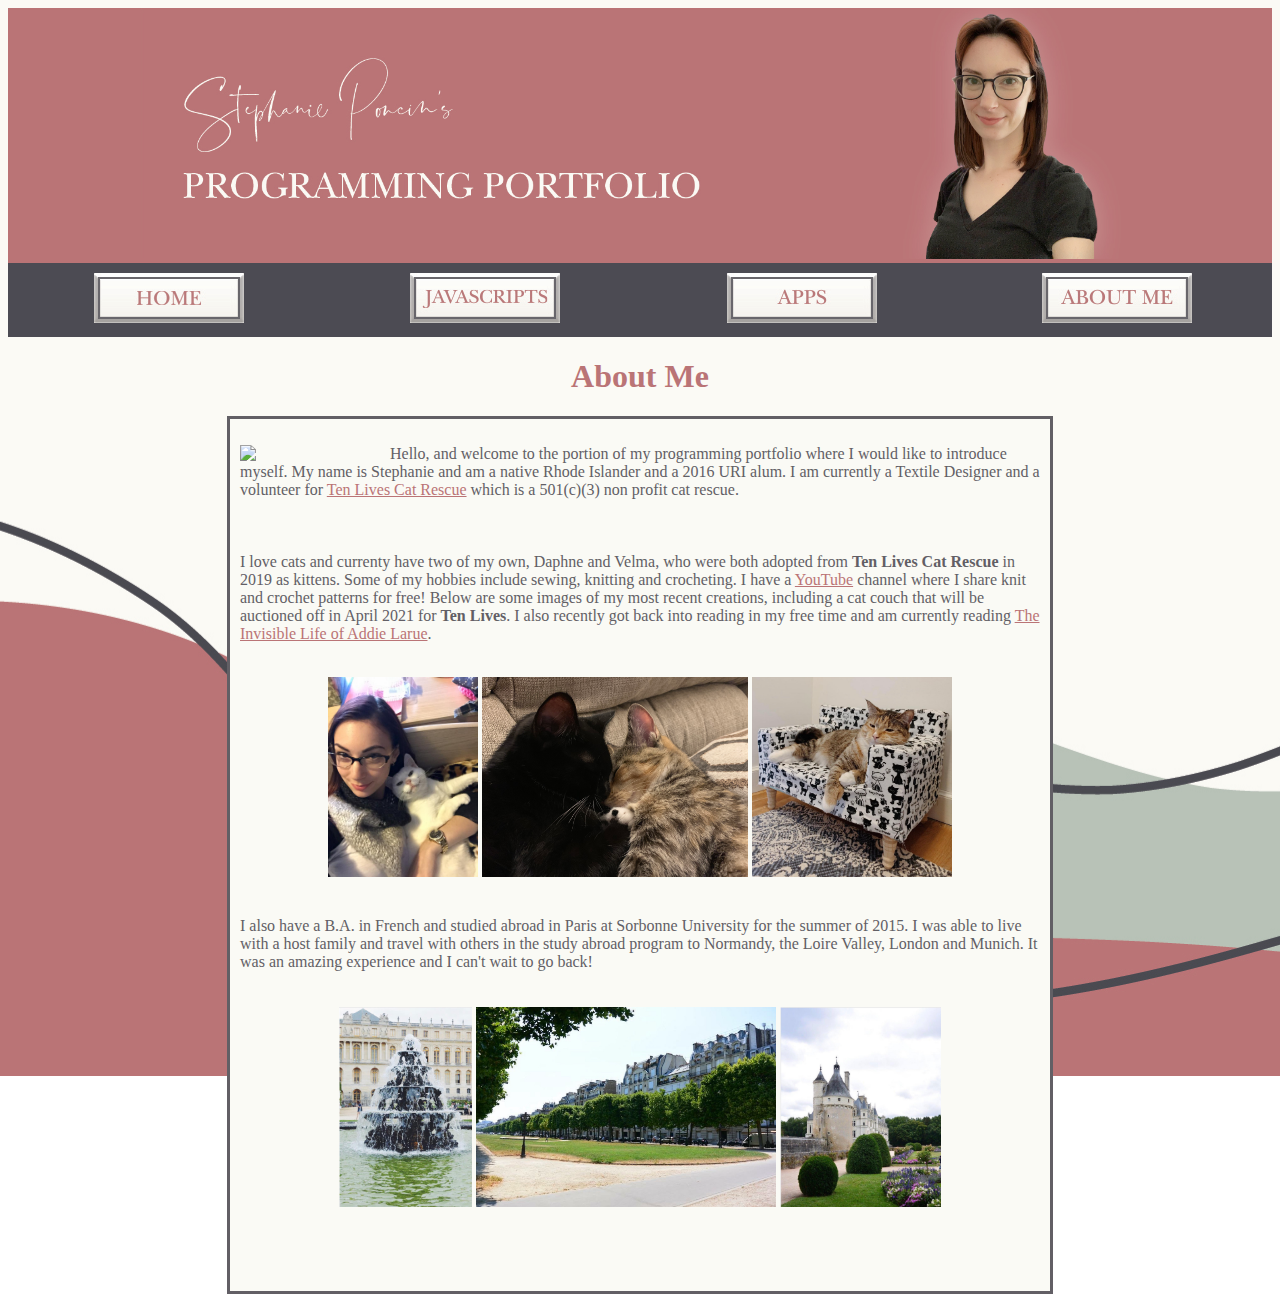
==== about.html @ 7c86a583 "Update about.html" ====
<!DOCTYPE html>
<html>
  <head>
    <meta charset="utf-8">
    <title>About</title>
	  <link rel="stylesheet" href="style1.css">
   </head>
   <body>
	   <center>
	  
	   <div><img src="mybanner.jpg" width="1000"></div>
     
     <table>
	<tbody>
		<tr>
			<td><a class="btn1" href="index.html"><img src="home.png"></a></td>
			<td><a class="btn2" href="javascripts.html"><img src="javascripts.png"></td>
			<td><a class="btn3" href="apps.html"><img src="apps.png"></td>
			<td><a class="btn4" href="about.html"><img src="aboutme.png"></td>
		</tr>
	</tbody>
</table>
	   
	    <h1>About Me</h1>
		    </center>
		   
<div class="about">		   
     <p>
	
		
<img src="stephanieponcin.png" width="150" align="left"> 
	
	Hello, and welcome to the portion of my programming portfolio where I would like to introduce myself. My name is Stephanie and am a native Rhode Islander and a 2016 URI alum. I am currently a Textile Designer and a volunteer for <a href="https://tenlivescatrescue.org/" target="_blank">Ten Lives Cat Rescue</a> which is a 501(c)(3) non profit cat rescue. <br><br>
	    
	     <br><br>
	     
	     I love cats and currenty have two of my own, Daphne and Velma, who were both adopted from <strong>Ten Lives Cat Rescue</strong> in 2019 as kittens. Some of my hobbies include sewing, knitting and crocheting. I have a <a href="https://www.youtube.com/channel/UCtAfi5CVvlbVKUdZwMg6KHg" target="_blank">YouTube</a> channel where I share knit and crochet patterns for free! Below are some images of my most recent creations, including a cat couch that will be auctioned off in April 2021 for <strong>Ten Lives</strong>. I also recently got back into reading in my free time and am currently reading <a href="https://www.goodreads.com/book/show/50623864-the-invisible-life-of-addie-larue">The Invisible Life of Addie Larue</a>. 
	     
	      <br><br>
	     
	     <center>
	     <img src="coconut.jpg" width="150">
	     <img src="daphnevelma.jpg" height="200">
	     <img src="catcouch.jpg" height="200"><br><br>
	     </center>
	     
	      <br>
	   
	     I also have a B.A. in French and studied abroad in Paris at Sorbonne University for the summer of 2015. I was able to live with a host family and travel with others in the study abroad program to Normandy, the Loire Valley, London and Munich. It was an amazing experience and I can't wait to go back!
	   <center>
		   
		   <br><br>
		   
	     <img src="versailles.jpg" height="200">
	     <img src="parispark.jpg" height="200">
	     <img src="chateaux.jpg" height="200"><br><br>
	     </center>
	     
	      <br><br>
	     
	</p>
		   </div>	
	  
    </body>
	
   </html>
---- style1.css ----
body {
   background: url(mybackground.jpg);
   height: 1000px;
   background-repeat: no-repeat;
   background-attachment: fixed;
   background-position: center;
}

table {
  background-color: #4c4b53;
  border: #4c4b53;
  border-collapse: collapse;
  width: 100%;
  min-width: 400px;
}

h1 {
   color: #ba7476;
}  

div {
   background-color: #ba7476;
   width: 100%;
   min-width: 400px;
	padding: 0px;
}

p {
	width: 800px;
}


td {
	padding: 10px;
    border-left: solid 5px transparent;
    text-align: center;
    vertical-align: middle;
}
          
.about {
	background-color: #fafaf5;
	padding: 10px;
	color: #625f65;
	text-align: left;
	width: 800px;
	margin: 0 auto;
	border-width: 3px;
	border-style: solid;
	border-color: #625f65;
}

a:link, a:visited {
	color: #ba7476;
}
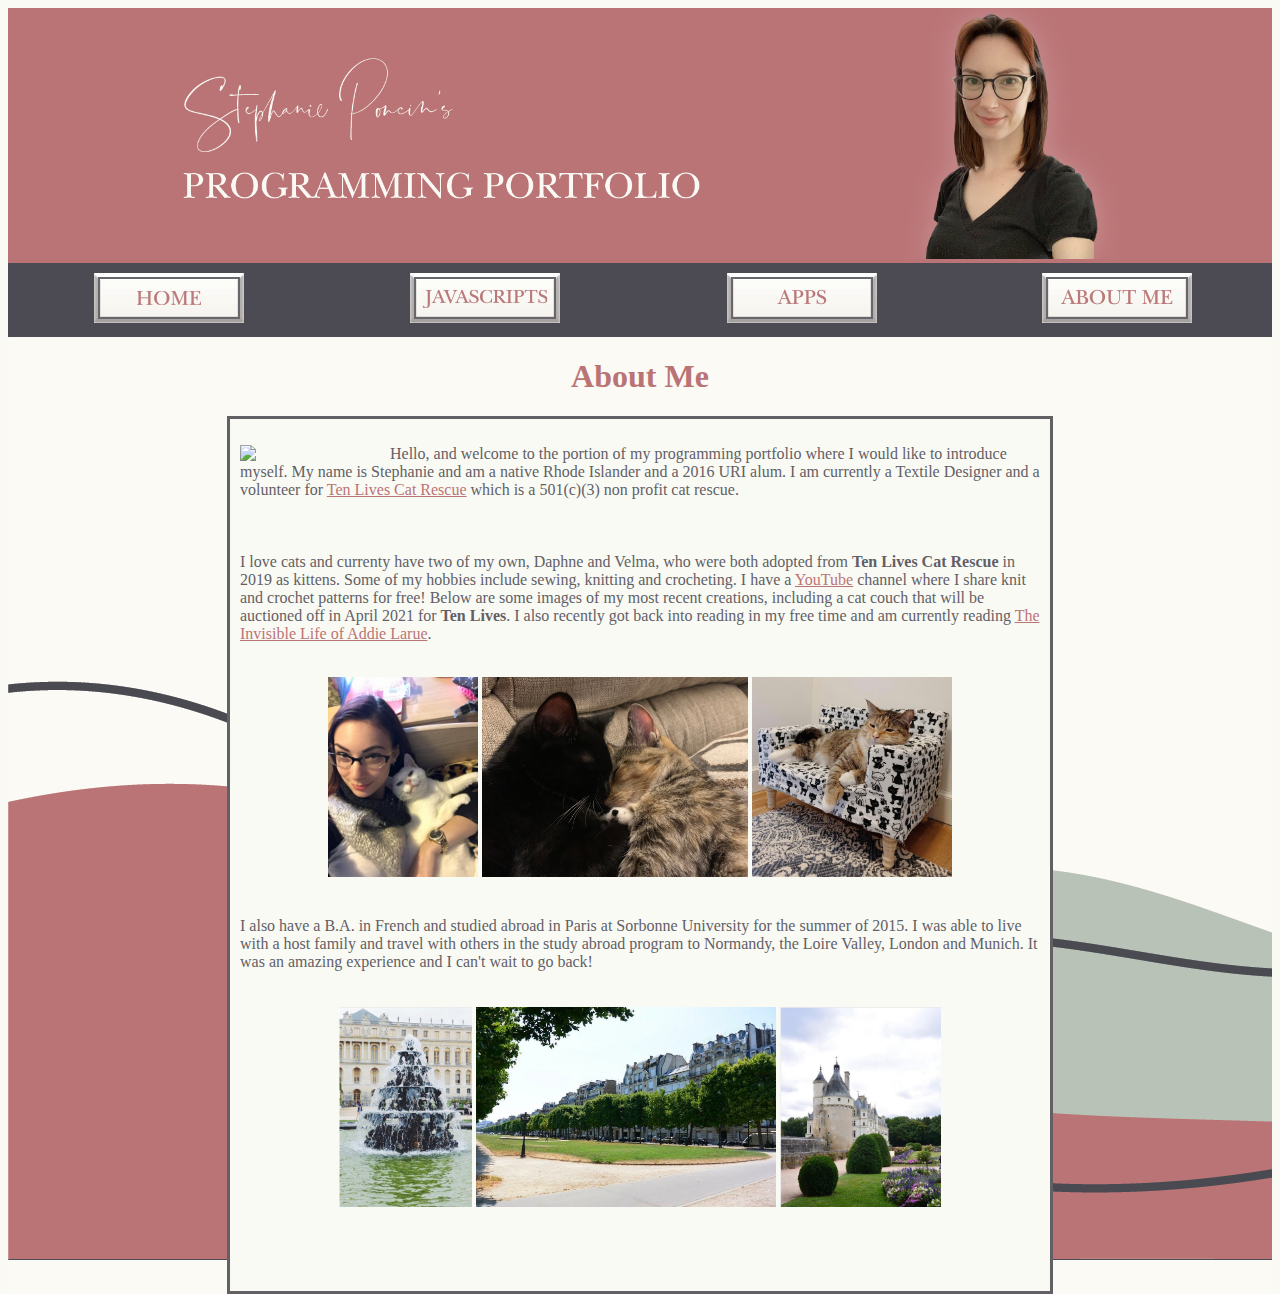
==== commit 1dfe799d: "Update about.html" ====
--- a/about.html
+++ b/about.html
@@ -4,6 +4,7 @@
     <meta charset="utf-8">
     <title>About</title>
 	  <link rel="stylesheet" href="style1.css">
+	  <div style="background-image:url('mybackground.jpg');">
    </head>
    <body>
 	   <center>
--- a/style1.css
+++ b/style1.css
@@ -1,5 +1,5 @@
 body {
-   background: url(mybackground.jpg);
+   background-color: #fafaf5;
    height: 1000px;
    background-repeat: no-repeat;
    background-attachment: fixed;
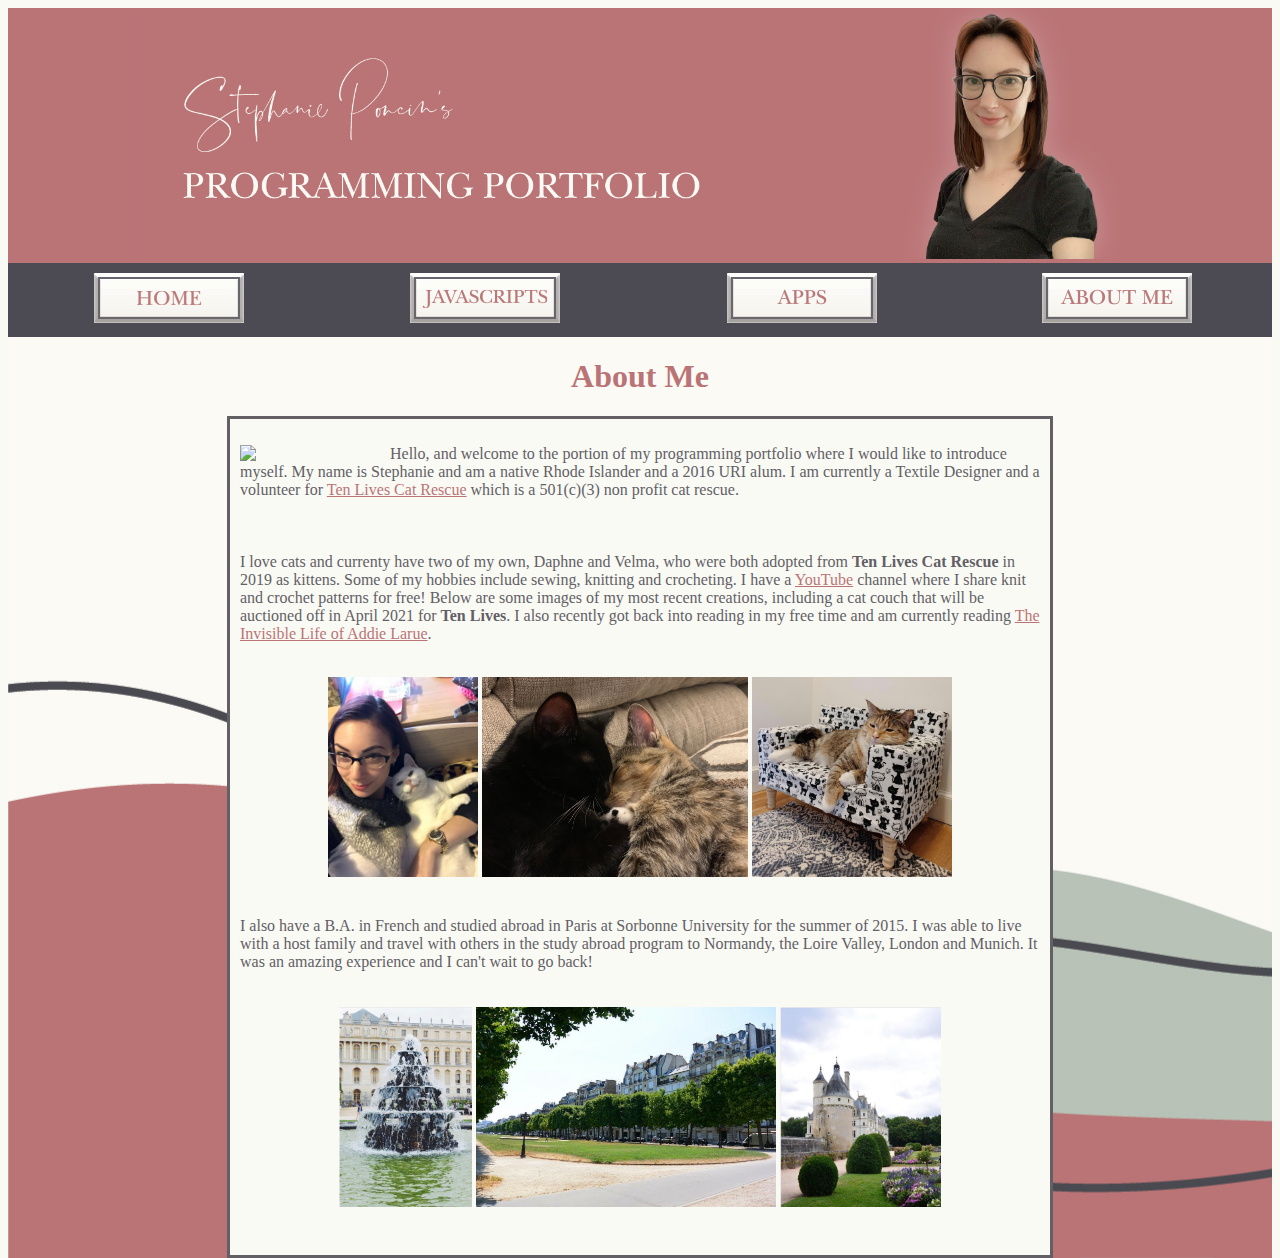
==== commit ac672227: "Update about.html" ====
--- a/about.html
+++ b/about.html
@@ -57,8 +57,6 @@
 	     <img src="chateaux.jpg" height="200"><br><br>
 	     </center>
 	     
-	      <br><br>
-	     
 	</p>
 		   </div>	
 	  
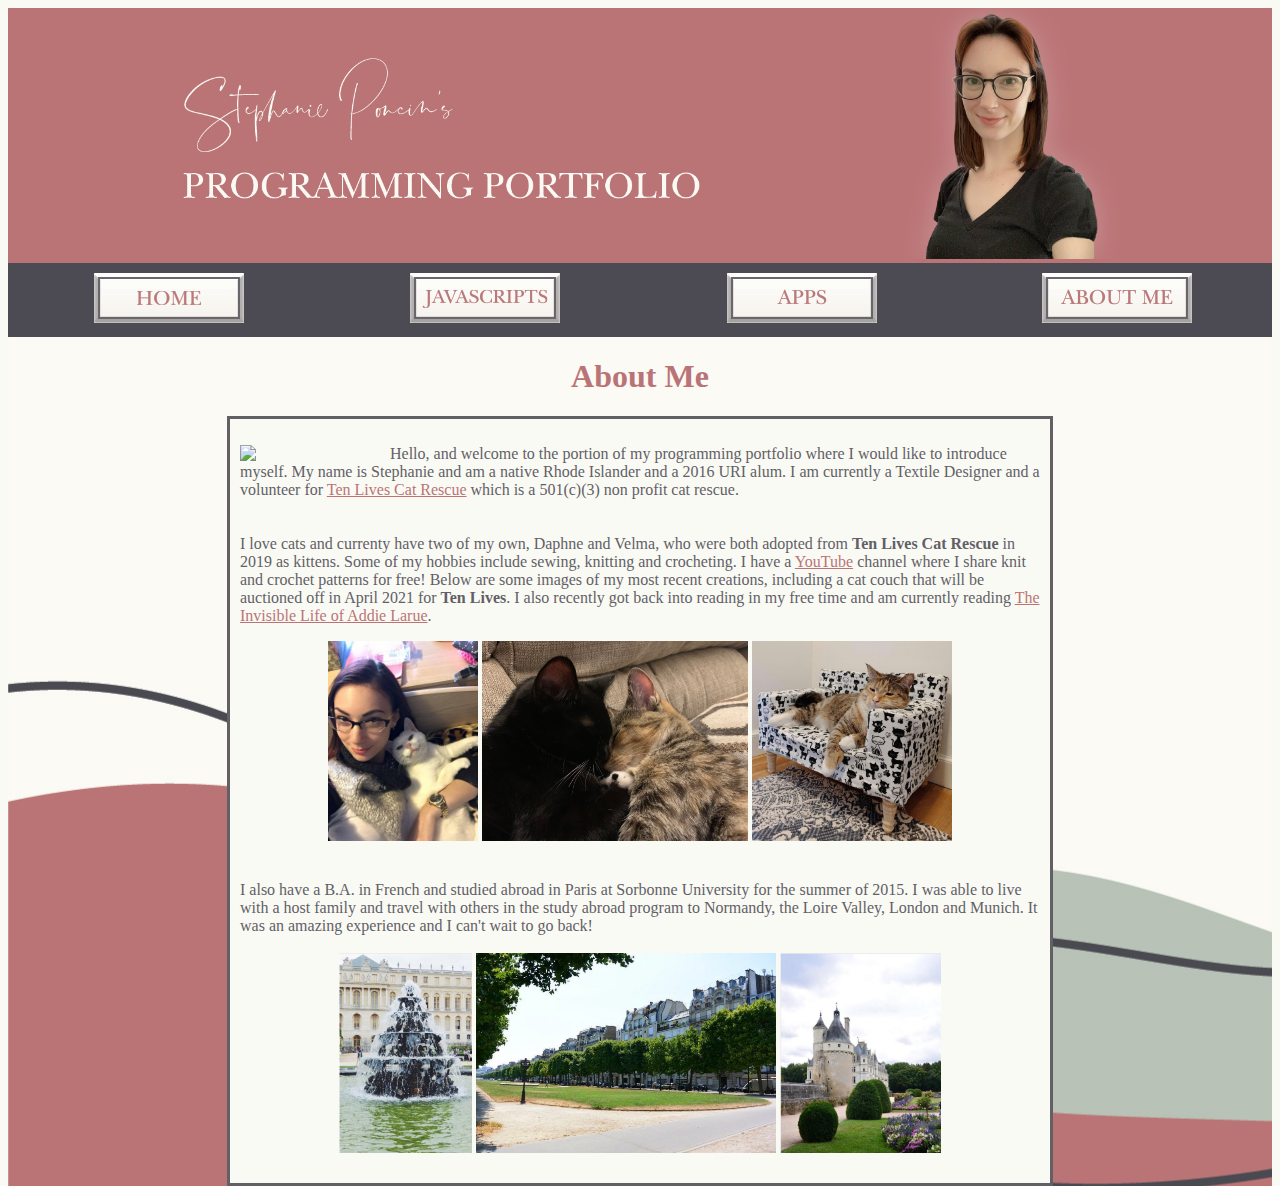
==== commit d3cc4277: "Update about.html" ====
--- a/about.html
+++ b/about.html
@@ -33,11 +33,11 @@
 	
 	Hello, and welcome to the portion of my programming portfolio where I would like to introduce myself. My name is Stephanie and am a native Rhode Islander and a 2016 URI alum. I am currently a Textile Designer and a volunteer for <a href="https://tenlivescatrescue.org/" target="_blank">Ten Lives Cat Rescue</a> which is a 501(c)(3) non profit cat rescue. <br><br>
 	    
-	     <br><br>
+	     <br>
 	     
 	     I love cats and currenty have two of my own, Daphne and Velma, who were both adopted from <strong>Ten Lives Cat Rescue</strong> in 2019 as kittens. Some of my hobbies include sewing, knitting and crocheting. I have a <a href="https://www.youtube.com/channel/UCtAfi5CVvlbVKUdZwMg6KHg" target="_blank">YouTube</a> channel where I share knit and crochet patterns for free! Below are some images of my most recent creations, including a cat couch that will be auctioned off in April 2021 for <strong>Ten Lives</strong>. I also recently got back into reading in my free time and am currently reading <a href="https://www.goodreads.com/book/show/50623864-the-invisible-life-of-addie-larue">The Invisible Life of Addie Larue</a>. 
 	     
-	      <br><br>
+	      <br>
 	     
 	     <center>
 	     <img src="coconut.jpg" width="150">
@@ -50,11 +50,11 @@
 	     I also have a B.A. in French and studied abroad in Paris at Sorbonne University for the summer of 2015. I was able to live with a host family and travel with others in the study abroad program to Normandy, the Loire Valley, London and Munich. It was an amazing experience and I can't wait to go back!
 	   <center>
 		   
-		   <br><br>
+		   <br>
 		   
 	     <img src="versailles.jpg" height="200">
 	     <img src="parispark.jpg" height="200">
-	     <img src="chateaux.jpg" height="200"><br><br>
+	     <img src="chateaux.jpg" height="200"><br>
 	     </center>
 	     
 	</p>
--- a/style1.css
+++ b/style1.css
@@ -4,7 +4,10 @@
    background-repeat: no-repeat;
    background-attachment: fixed;
    background-position: center;
+   background-size: cover;
 }
+
+
 
 table {
   background-color: #4c4b53;
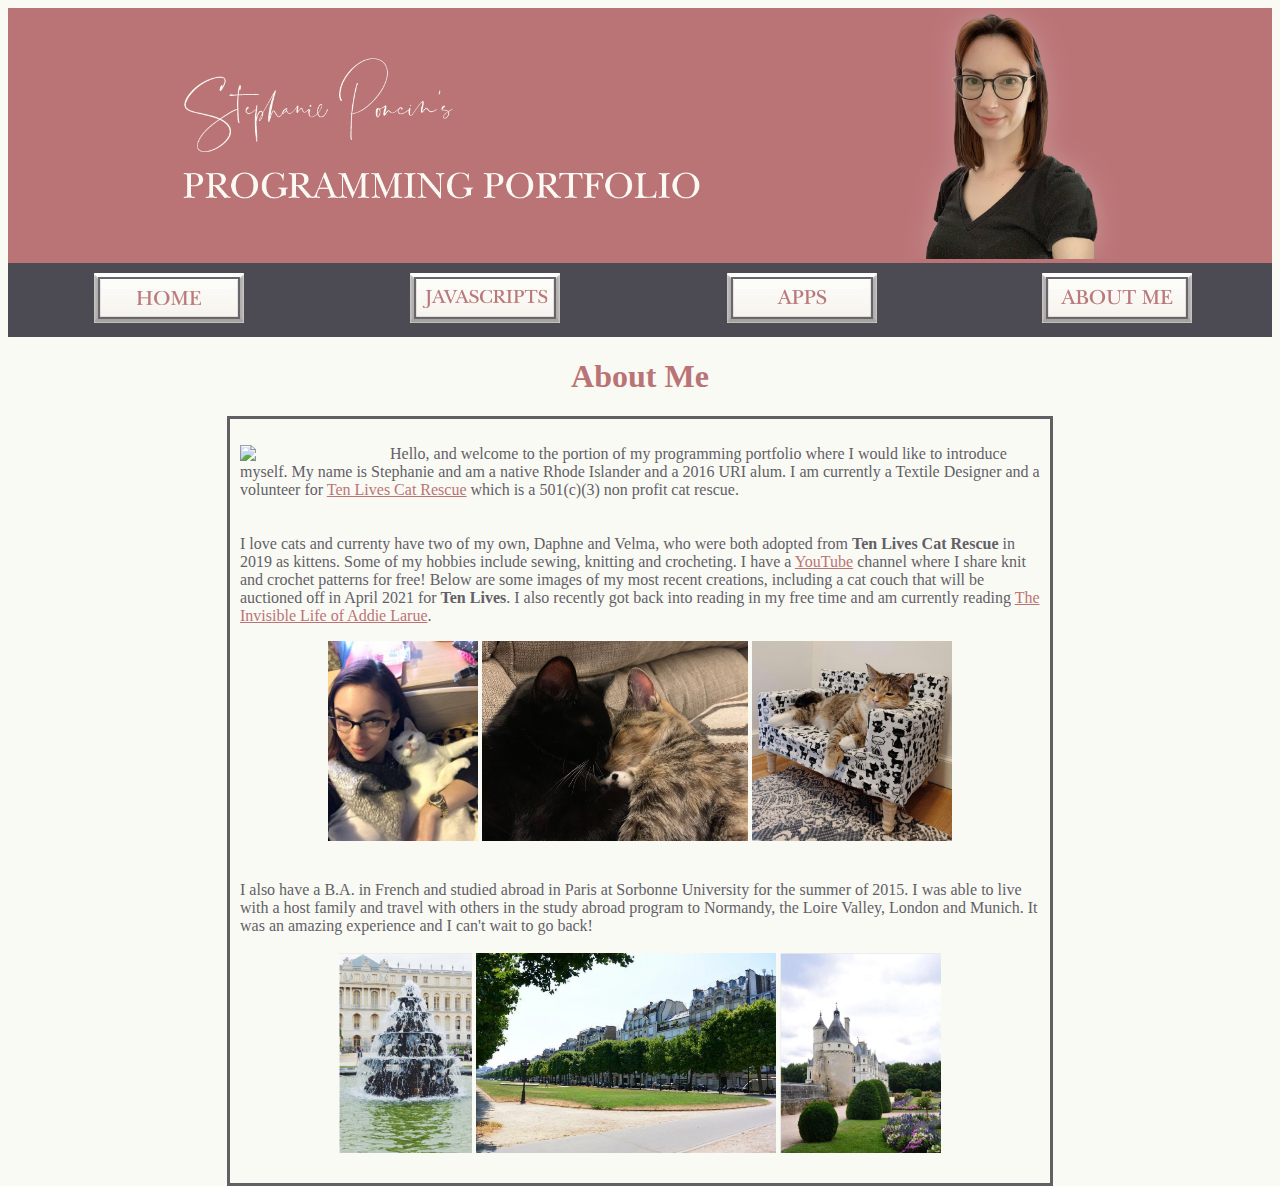
==== commit acb74daf: "Update about.html" ====
--- a/about.html
+++ b/about.html
@@ -4,7 +4,7 @@
     <meta charset="utf-8">
     <title>About</title>
 	  <link rel="stylesheet" href="style1.css">
-	  <div style="background-image:url('mybackground.jpg');">
+	  <div style="background-image:url('mybackground.jpg'); background-repeat: no-repeat;"></div>
    </head>
    <body>
 	   <center>
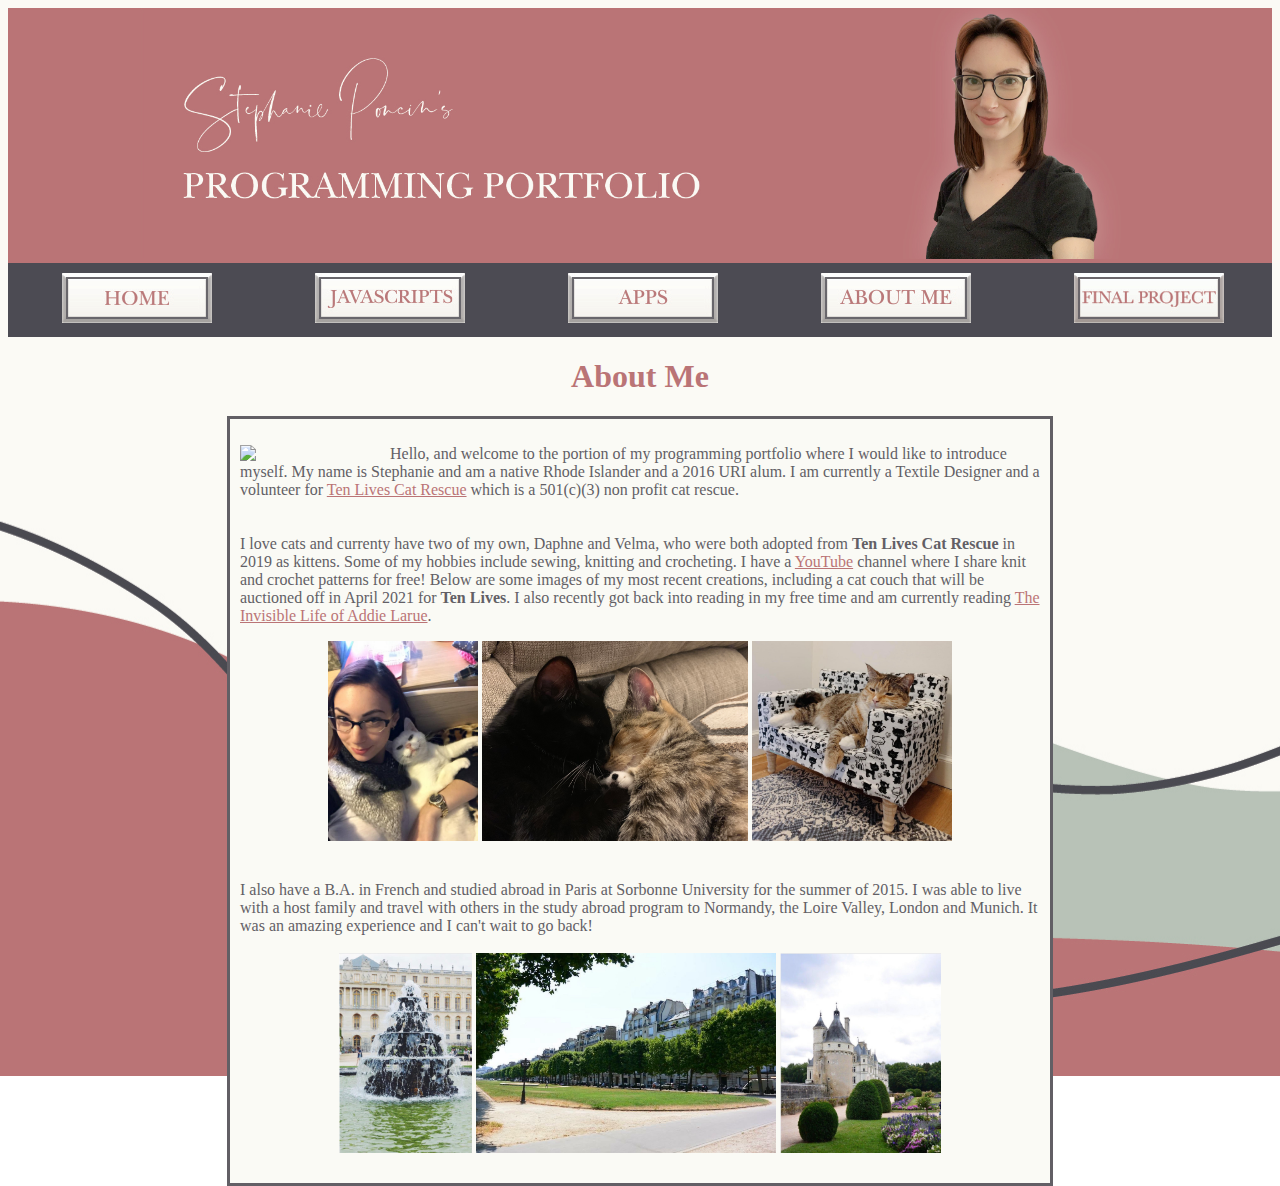
==== commit b28bd4b0: "Update about.html" ====
--- a/about.html
+++ b/about.html
@@ -1,10 +1,10 @@
 <!DOCTYPE html>
-<html>
+<html class="aboutbg">
   <head>
     <meta charset="utf-8">
     <title>About</title>
 	  <link rel="stylesheet" href="style1.css">
-	  <div style="background-image:url('mybackground.jpg'); background-repeat: no-repeat;"></div>
+	  
    </head>
    <body>
 	   <center>
@@ -18,6 +18,7 @@
 			<td><a class="btn2" href="javascripts.html"><img src="javascripts.png"></td>
 			<td><a class="btn3" href="apps.html"><img src="apps.png"></td>
 			<td><a class="btn4" href="about.html"><img src="aboutme.png"></td>
+			<td><a class="btn5" href="CSC106final.html"><img src="finalProject.jpg"></td>
 		</tr>
 	</tbody>
 </table>
--- a/style1.css
+++ b/style1.css
@@ -1,5 +1,4 @@
 body {
-   background-color: #fafaf5;
    height: 1000px;
    background-repeat: no-repeat;
    background-attachment: fixed;
@@ -7,7 +6,10 @@
    background-size: cover;
 }
 
-
+.aboutbg {
+	background: url(mybackground.jpg) no-repeat center fixed;	
+	background-color: none;
+}
 
 table {
   background-color: #4c4b53;
@@ -30,6 +32,7 @@
 
 p {
 	width: 800px;
+	color: #625f65;
 }
 
 
